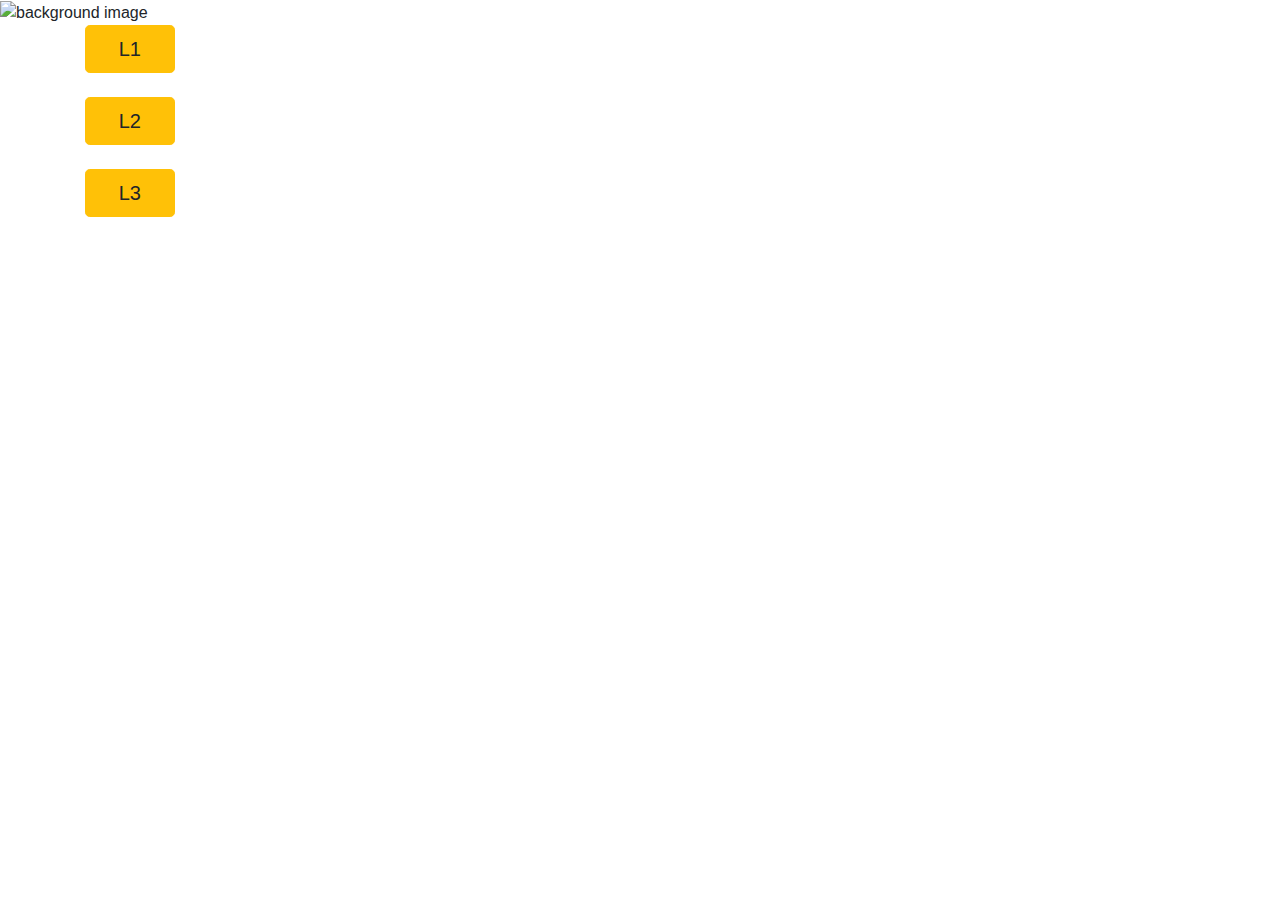
==== U1/index.html @ c99a8e78 "Add files via upload" ====
<!DOCTYPE html>
<html lang="en">

<head>
  <meta charset="UTF-8">
  <meta http-equiv="X-UA-Compatible" content="IE=edge">
  <meta name="viewport" content="width=device-width, initial-scale=1.0">
  <link rel="stylesheet" href="/css/style.css">
  <link rel="preconnect" href="https://fonts.googleapis.com">
  <link rel="preconnect" href="https://fonts.gstatic.com" crossorigin>
  <link href="https://fonts.googleapis.com/css2?family=Merriweather:wght@300&display=swap" rel="stylesheet">
  <link rel="stylesheet" href="https://cdn.jsdelivr.net/npm/bootstrap@4.4.1/dist/css/bootstrap.min.css"
    integrity="sha384-Vkoo8x4CGsO3+Hhxv8T/Q5PaXtkKtu6ug5TOeNV6gBiFeWPGFN9MuhOf23Q9Ifjh" crossorigin="anonymous">
  <title>Document</title>
</head>

<body>
  <img class="bg obj-fit-cover" src="/img/50s_comp.jpg" alt="background image">


  <div class="container">
    <a class="btn btn-warning btn-lg" href="/L1/index.html" role="button">&nbsp;&nbsp;&nbsp;L1&nbsp;&nbsp;&nbsp;</a>
    </br></br>
    <a class="btn btn-warning btn-lg" href="/L2/index.html" role="button">&nbsp;&nbsp;&nbsp;L2&nbsp;&nbsp;&nbsp;</a>
    </br></br>
    <a class="btn btn-warning btn-lg" href="/L3/index.html" role="button">&nbsp;&nbsp;&nbsp;L3&nbsp;&nbsp;&nbsp;</a>
  </div>
</body>

</html>
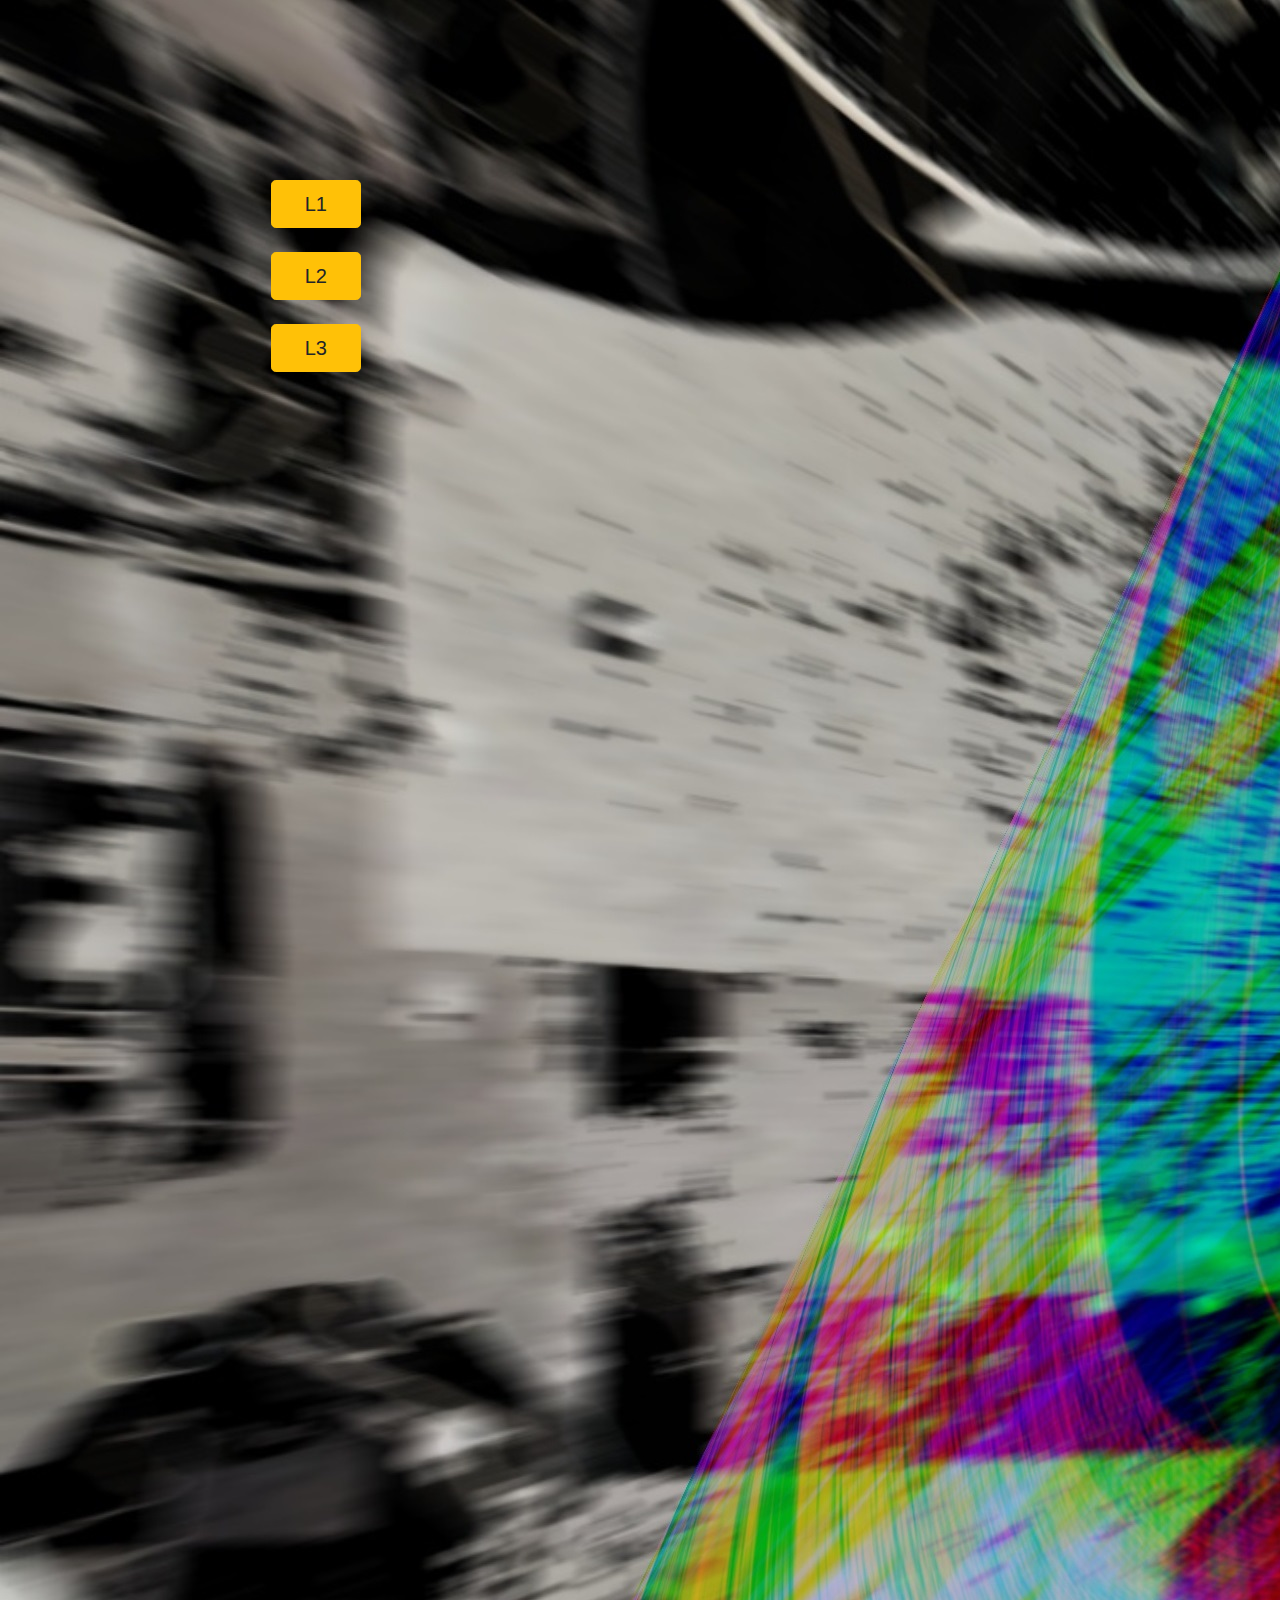
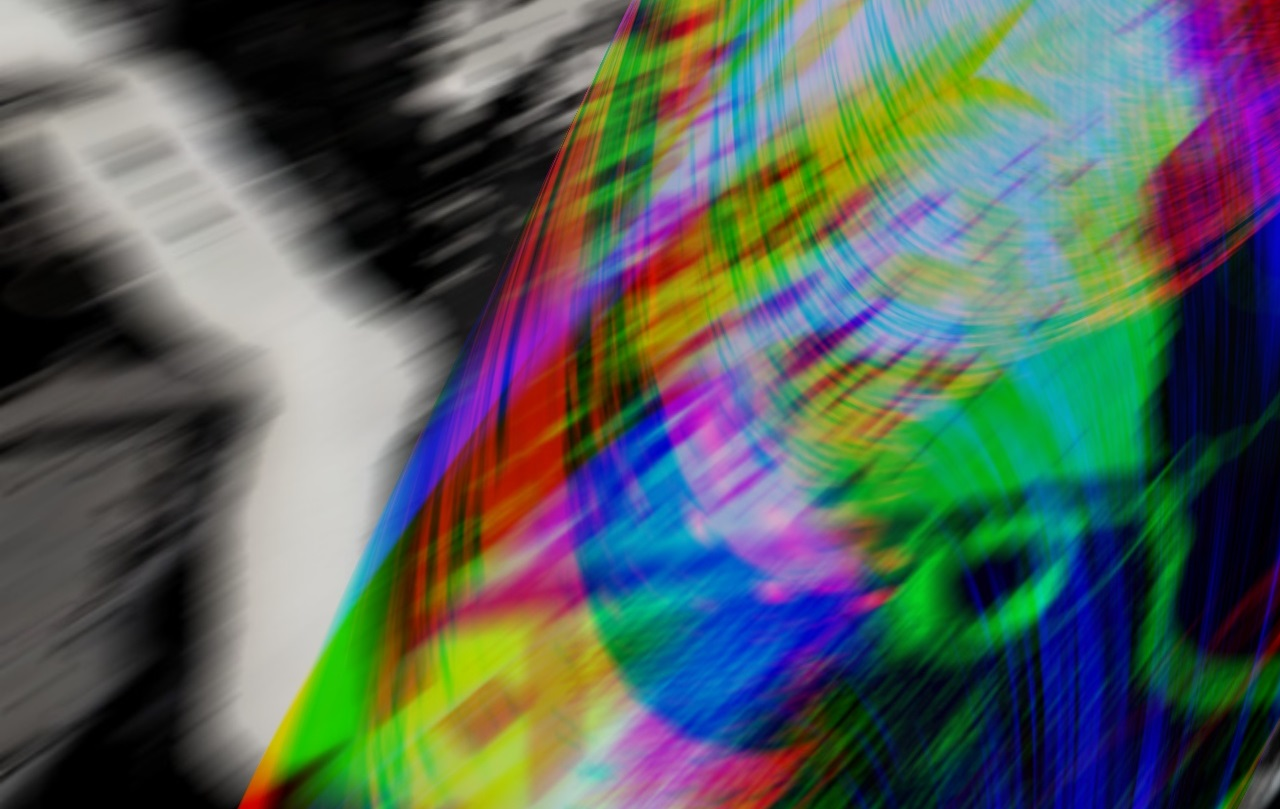
==== commit 308592eb: "Add files via upload" ====
--- a/U1/index.html
+++ b/U1/index.html
@@ -5,7 +5,7 @@
   <meta charset="UTF-8">
   <meta http-equiv="X-UA-Compatible" content="IE=edge">
   <meta name="viewport" content="width=device-width, initial-scale=1.0">
-  <link rel="stylesheet" href="/css/style.css">
+  <link rel="stylesheet" href="./css/style.css">
   <link rel="preconnect" href="https://fonts.googleapis.com">
   <link rel="preconnect" href="https://fonts.gstatic.com" crossorigin>
   <link href="https://fonts.googleapis.com/css2?family=Merriweather:wght@300&display=swap" rel="stylesheet">
@@ -15,7 +15,7 @@
 </head>
 
 <body>
-  <img class="bg obj-fit-cover" src="/img/50s_comp.jpg" alt="background image">
+  <img class="bg obj-fit-cover" src="./img/50s_comp.jpg" alt="background image">
 
 
   <div class="container">
--- a/U1/css/style.css
+++ b/U1/css/style.css
@@ -0,0 +1,14 @@
+
+body{
+  overflow: hidden; 
+  margin: 0px;
+}
+
+
+.container{
+  position: absolute;
+  left: 20%;
+  top: 20%;
+  width: 100px;
+  padding: 0%;
+}
